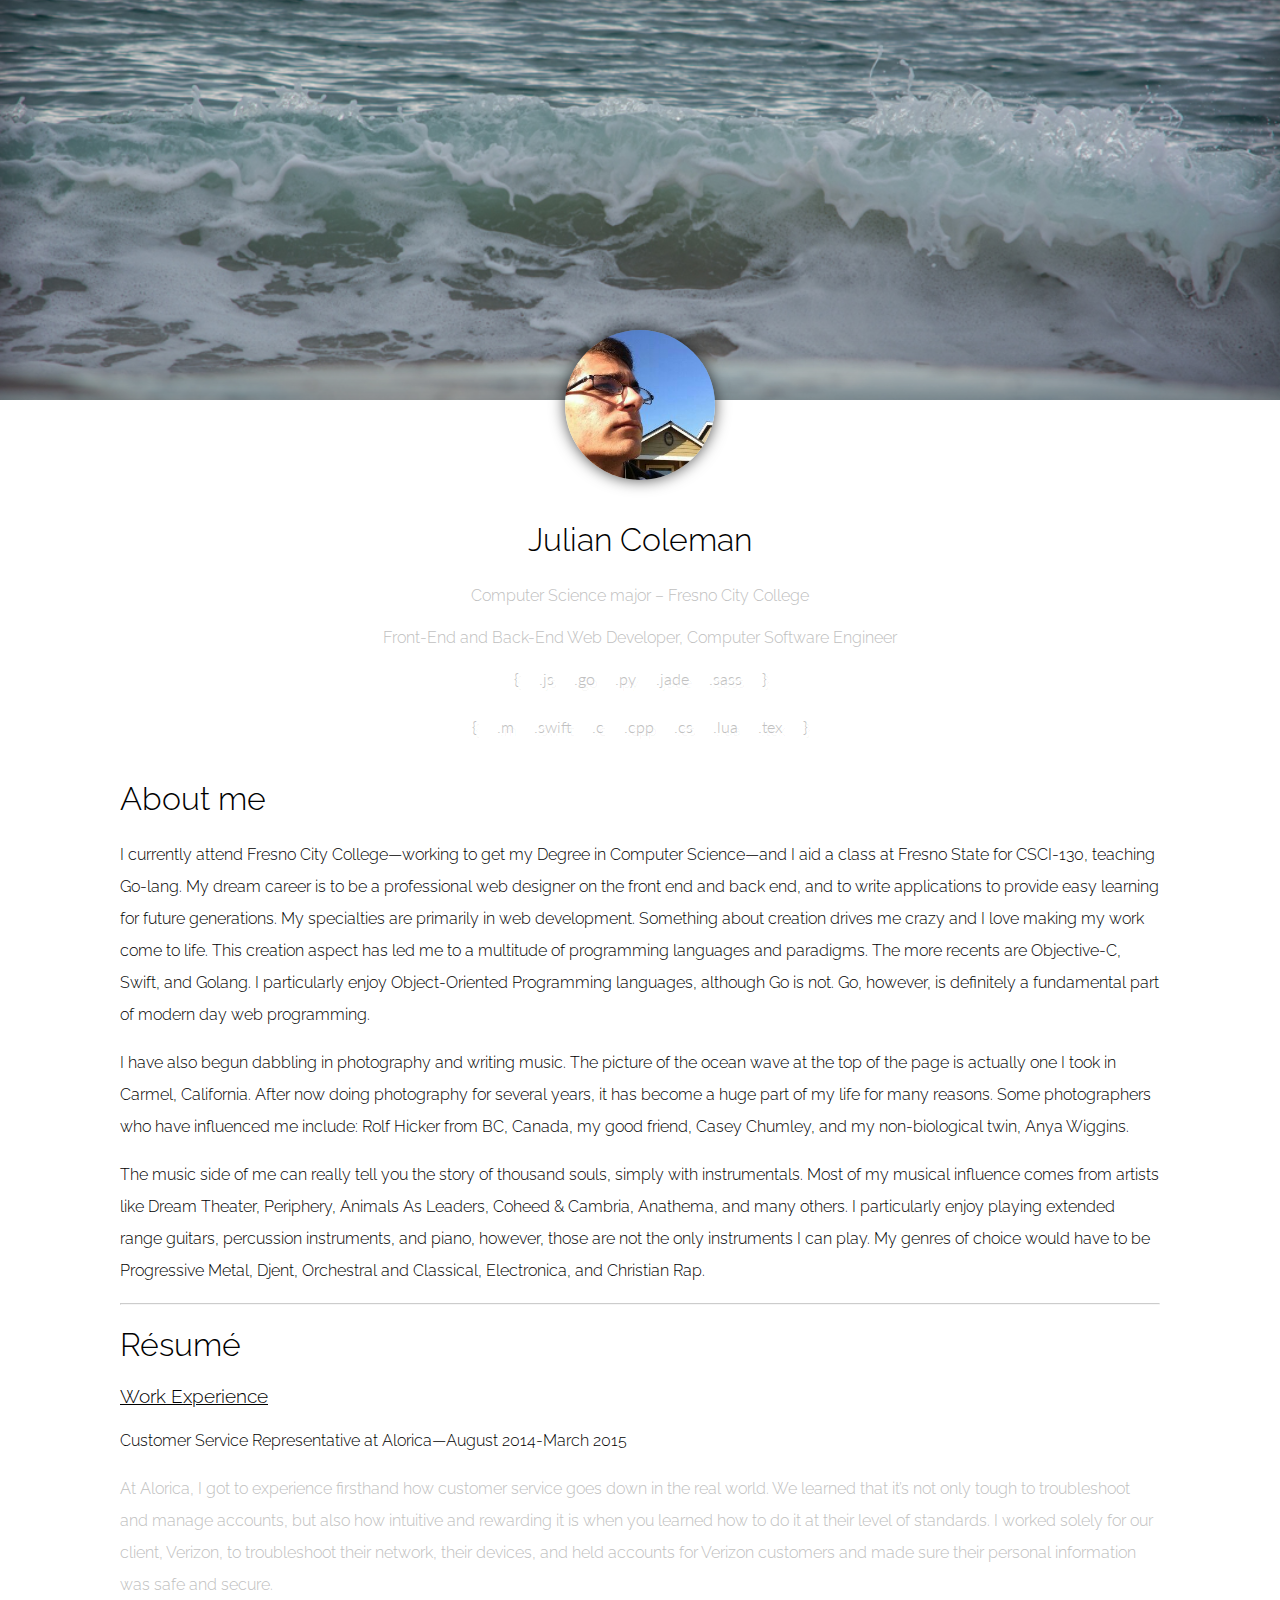
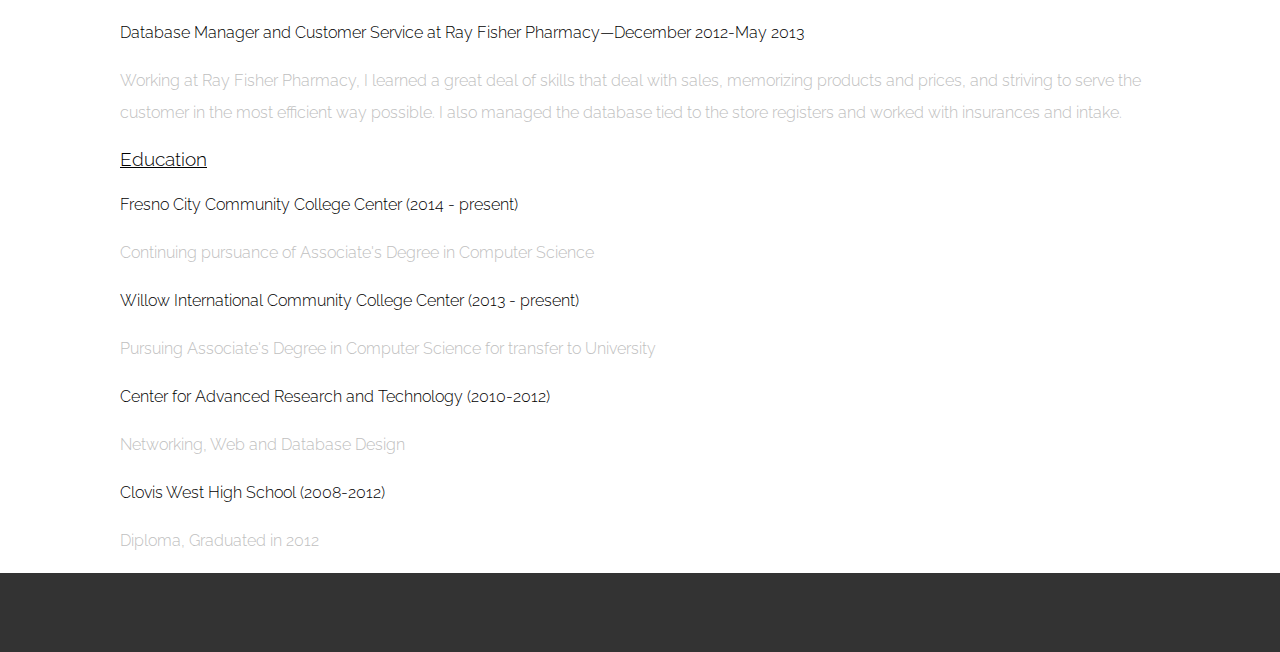
==== index.html @ 6c2e4f23 "added about page" ====
<!DOCTYPE html>
<html lang='en-US'>
    <head>
        <title>Julian Coleman</title>
        <!--  Mobile Formatting  -->
        <meta charset='utf-8'>
        <meta name='viewport' content='width=device-width, initial-scale=1'>
        <!--  For Lollipop  -->
        <meta name='theme-color' content='#fff'>
        <style>
            @charset 'utf-8';html,figure{padding:0;margin:0;font-weight:300;}body{padding:inherit;margin:inherit;}h1,h2,h3,h4,h5,h6{font-weight:inherit;}h1{font-weight:inherit;}h3{text-decoration:underline;}p{font-family:'Raleway',sans-serif;line-height:2em;}hr{opacity:0.5;}ul{list-style:none;padding:0;}li{padding:0 20px;}.lobster{font-family:'Lobster',cursive;}.lato{font-family:'Lato',sans-serif;}.raleway{font-family:'Raleway',sans-serif;}.grey,.grey a,li a{color:#C0C0C0;text-decoration:none;}.grey a:hover{text-decoration:underline;}.stretch{word-spacing:1em;text-shadow:3px 3px rgba(0,0,0,0.05);}.flex-container,.flex-row{display:-webkit-flex;-webkit-align-items:center;-webkit-justify-content:center;-webkit-flex-flow:column nowrap;}.flex-row{-webkit-flex-direction:row;}header{width:100%;height:400px;background:url('splash.jpg') center center no-repeat;background-size:cover;}#profile-image{height:inherit;width:100%;text-align:center;box-shadow:0px -17px 50px rgba(0,0,0,0.4) inset;}#profile-image img{height:150px;width:150px;border-radius:50% 50%;margin-top:330px;box-shadow:0px 0px 15px rgba(0,0,0,0.7);}main{max-width:1040px;margin:100px auto 0;text-align:center;padding:0 20px;}.flex-left{justify-content:flex-start;text-align:left;}footer{background:#333;color:#fff;}#copyright{padding:30px;}@media screen and (max-width:768px){html{font-size:78%;}h1{font-size:172%;}header{height:300px;}main{padding:0 10px;max-width:90%;}#profile-image img{margin-top:230px;}}
        </style>
    </head>
    <body>
        <header class='flex-container'>
            <figure id='profile-image'>
                <img src='portfolio.jpg' alt='' />
            </figure>
        </header>
        <main class='flex-container'>
            <figure>
                <h1 class='raleway'>Julian Coleman</h1>
                <p class='grey raleway'>Computer Science major &ndash; Fresno City College</p>
                <span class='grey raleway'>Front-End and Back-End Web Developer, Computer Software Engineer</span>
                <p class='grey stretch lato'>
                    &lcub; 
                    <a href='http://developer.mozilla.org/en-US/docs/Web/JavaScript' target='_blank'>.js</a>
                    <a href='http://golang.org/' target='_blank'>.go</a>
                    <a href='http://python.org/' target='_blank'>.py</a>
                    <a href='http://jade-lang.com/' target='_blank'>.jade</a>
                    <a href='http://sass-lang.com/' target='_blank'>.sass</a>
                    &rcub;
                </p>
                <p class='grey stretch lato'>
                    &lcub; 
                    <a href='http://developer.apple.com/library/mac/documentation/Cocoa/Conceptual/ProgrammingWithObjectiveC/Introduction/Introduction.html' target='_blank'>.m</a>
                    <a href='http://developer.apple.com/swift/' target='_blank'>.swift</a>
                    <a href='http://cprogramming.com/' target='_blank'>.c</a>
                    <a href='http://cplusplus.com/' target='_blank'>.cpp</a>
                    <a href='http://msdn.microsoft.com/en-us/library/67ef8sbd.aspx' target='_blank'>.cs</a><!--  I'm not happy that this is written in aspx either...  -->
                    <a href='http://lua.org/about.html' target='_blank'>.lua</a>
                    <a href='http://latex-project.org/' target='_blank'>.tex</a>
                    &rcub;
                </p>
            </figure>
            <section class='flex-container flex-left'>
                <div class='raleway'>
                    <h1>About me</h1>
                    <p>I currently attend Fresno City College&mdash;working to get my Degree in Computer Science&mdash;and I aid a class at Fresno State for CSCI-130, teaching Go-lang. My dream career is to be a professional web designer on the front end and back end, and to write applications to provide easy learning for future generations. My specialties are primarily in web development. Something about creation drives me crazy and I love making my work come to life. This creation aspect has led me to a multitude of programming languages and paradigms. The more recents are Objective-C, Swift, and Golang. I particularly enjoy Object-Oriented Programming languages, although Go is not. Go, however, is definitely a fundamental part of modern day web programming.</p>
                    <p>I have also begun dabbling in photography and writing music. The picture of the ocean wave at the top of the page is actually one I took in Carmel, California. After now doing photography for several years, it has become a huge part of my life for many reasons. Some photographers who have influenced me include: Rolf Hicker from BC, Canada, my good friend, Casey Chumley, and my non-biological twin, Anya Wiggins.</p>
                    <p>The music side of me can really tell you the story of thousand souls, simply with instrumentals. Most of my musical influence comes from artists like Dream Theater, Periphery, Animals As Leaders, Coheed &amp; Cambria, Anathema, and many others. I particularly enjoy playing extended range guitars, percussion instruments, and piano, however, those are not the only instruments I can play. My genres of choice would have to be Progressive Metal, Djent, Orchestral and Classical, Electronica, and Christian Rap.</p>
                    <hr />
                    <h1>R&eacute;sum&eacute;</h1>
                    <h3>Work Experience</h3>
                    <p>Customer Service Representative at Alorica&mdash;August 2014-March 2015</p>
                    <p class='grey'>At Alorica, I got to experience firsthand how customer service goes down in the real world. We learned that it’s not only tough to troubleshoot and manage accounts, but also how intuitive and rewarding it is when you learned how to do it at their level of standards. I worked solely for our client, Verizon, to troubleshoot their network, their devices, and held accounts for Verizon customers and made sure their personal information was safe and secure.</p>
                    <p>Database Manager and Customer Service at Ray Fisher Pharmacy&mdash;December 2012-May 2013</p>
                    <p class='grey'>Working at Ray Fisher Pharmacy, I learned a great deal of skills that deal with sales, memorizing products and prices, and striving to serve the customer in the most efficient way possible. I also managed the database tied to the store registers and worked with insurances and intake.</p>
                    <h3>Education</h3>
                    <p>Fresno City Community College Center (2014 - present)</p>
                    <p class='grey'>Continuing pursuance of Associate's Degree in Computer Science</p>
                    <p>Willow International Community College Center (2013 - present)</p>
                    <p class='grey'>Pursuing Associate's Degree in Computer Science for transfer to University</p>
                    <p>Center for Advanced Research and Technology (2010-2012)</p>
                    <p class='grey'>Networking, Web and Database Design</p>
                    <p>Clovis West High School (2008-2012)</p>
                    <p class='grey'>Diploma, Graduated in 2012</p>
                </div>
            </section>
        </main>
        <footer class='flex-row raleway'>
            <section id='copyright'>
                <a href='mailTo:julcol03@gmail.com'><img src='e.png' height='35' alt='' /></a>
                <a href='http://github.com/juliancoleman' target='_blank'><img src='g.png' height='35' alt='' /></a>
                <a href='http://instagram.com/nature_of_daylight/' target='_blank'><img src='i.png' height='35' alt='' /></a>
                <a href='http://linkedin.com/pub/julian-coleman/ab/bb9/871' target='_blank'><img src='l.png' height='35' alt='' /></a>
                <a href='http://twitter.com/lotem_kw' target='_blank'><img src='t.png' height='35' alt='' /></a>
                <a href='http://www.codewars.com/users/jcoleman' target='_blank'><img src='c.png' height='35' alt=''></a>
                <a href='http://www.codecademy.com/lotem_kw' target='_blank'><img src='cc.png' height='35' alt=''></a>
            </section>
        </footer>
        <script src='resources.js' type='text/javascript' async></script>
    </body>
</html>
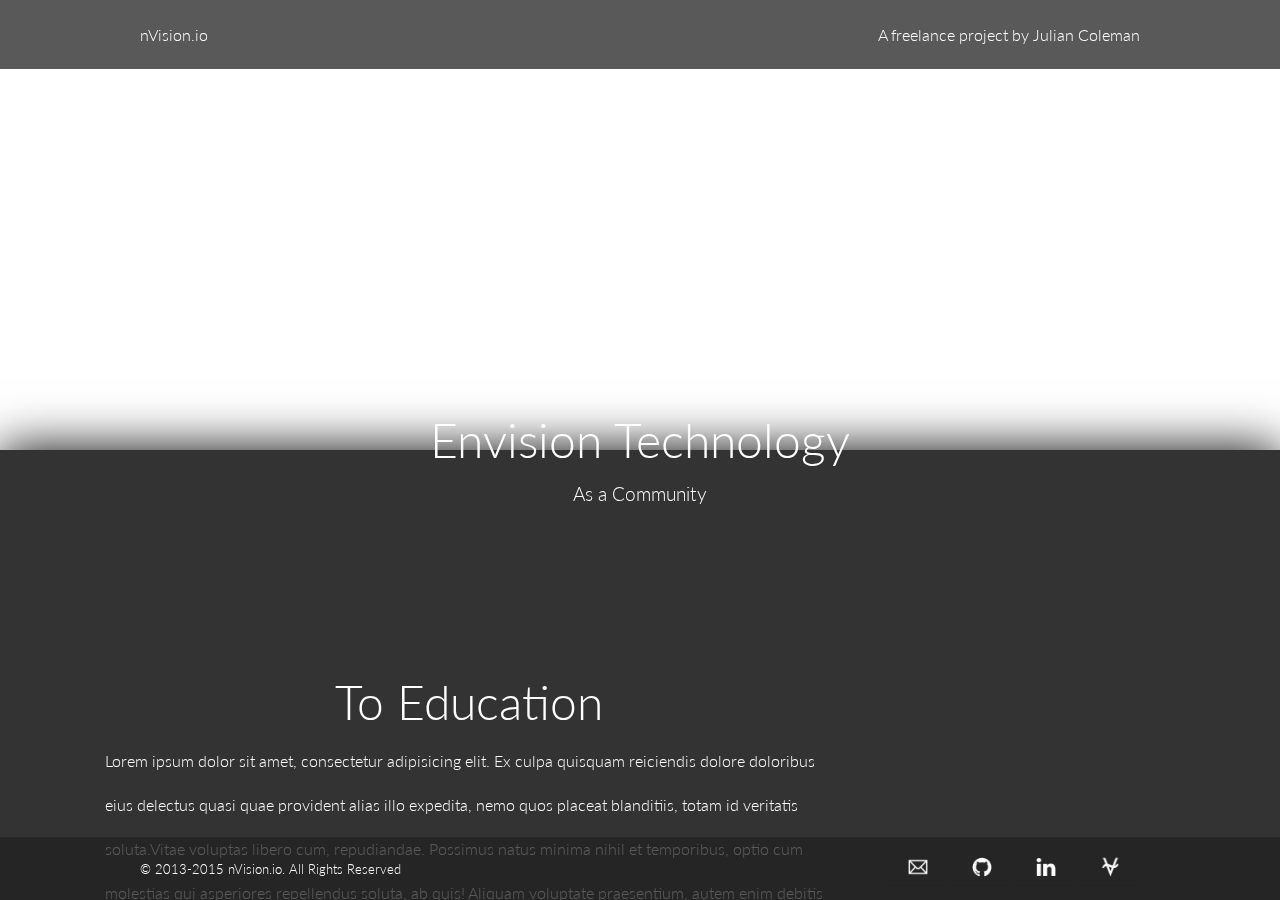
==== commit 0a52251d: "reorganized all directories" ====
--- a/index.html
+++ b/index.html
@@ -1,84 +1,158 @@
 <!DOCTYPE html>
-<html lang='en-US'>
+<html>
     <head>
-        <title>Julian Coleman</title>
-        <!--  Mobile Formatting  -->
-        <meta charset='utf-8'>
-        <meta name='viewport' content='width=device-width, initial-scale=1'>
-        <!--  For Lollipop  -->
-        <meta name='theme-color' content='#fff'>
-        <style>
-            @charset 'utf-8';html,figure{padding:0;margin:0;font-weight:300;}body{padding:inherit;margin:inherit;}h1,h2,h3,h4,h5,h6{font-weight:inherit;}h1{font-weight:inherit;}h3{text-decoration:underline;}p{font-family:'Raleway',sans-serif;line-height:2em;}hr{opacity:0.5;}ul{list-style:none;padding:0;}li{padding:0 20px;}.lobster{font-family:'Lobster',cursive;}.lato{font-family:'Lato',sans-serif;}.raleway{font-family:'Raleway',sans-serif;}.grey,.grey a,li a{color:#C0C0C0;text-decoration:none;}.grey a:hover{text-decoration:underline;}.stretch{word-spacing:1em;text-shadow:3px 3px rgba(0,0,0,0.05);}.flex-container,.flex-row{display:-webkit-flex;-webkit-align-items:center;-webkit-justify-content:center;-webkit-flex-flow:column nowrap;}.flex-row{-webkit-flex-direction:row;}header{width:100%;height:400px;background:url('splash.jpg') center center no-repeat;background-size:cover;}#profile-image{height:inherit;width:100%;text-align:center;box-shadow:0px -17px 50px rgba(0,0,0,0.4) inset;}#profile-image img{height:150px;width:150px;border-radius:50% 50%;margin-top:330px;box-shadow:0px 0px 15px rgba(0,0,0,0.7);}main{max-width:1040px;margin:100px auto 0;text-align:center;padding:0 20px;}.flex-left{justify-content:flex-start;text-align:left;}footer{background:#333;color:#fff;}#copyright{padding:30px;}@media screen and (max-width:768px){html{font-size:78%;}h1{font-size:172%;}header{height:300px;}main{padding:0 10px;max-width:90%;}#profile-image img{margin-top:230px;}}
-        </style>
+        <title>nVision</title>
+        <meta name='viewport' http-equiv='Content-Type' content='width=device-width, initial-scale=1'>
+        <link href='http://fonts.googleapis.com/css?family=Lato:400,300' rel='stylesheet' type='text/css'>
+        <link rel='stylesheet' type='text/css' href='style.css' />
+        <link rel='icon' href='img/favicon-web.ico' />
     </head>
     <body>
-        <header class='flex-container'>
-            <figure id='profile-image'>
-                <img src='portfolio.jpg' alt='' />
+        <main>
+            <figure class='pg' id='top'>
+                <section class='pl base-layer'>
+                    <header>
+                        <section class='blur-bg'></section>
+                        <section class='content'>
+                            <div class='flex-space-between centerpiece'>
+                                <span>nVision.io</span>
+                                <span>A freelance project by Julian Coleman</span>
+                            </div>
+                        </section>
+                    </header>
+                    <section class='occupy-screen flex-column'>
+                        <div class='flex-column centerpiece'>
+                            <h1>Envision Technology</h1>
+                            <h3>As a Community</h3>
+                        </div>
+                    </section>
+                    <footer>
+                        <section class='blur-bg'></section>
+                        <section class='content'>
+                            <div class='flex-space-between centerpiece'>
+                                <span>&copy; 2013-2015 nVision.io. All Rights Reserved</span>
+                                <div>
+                                    <a href='mailTo:julcol03@gmail.com' target='_blank'><img src='img/e-white.png' alt='' height='30' /></a>
+                                    <a href='http://github.com/juliancoleman' target='_blank'><img src='img/g-white.png' alt='' height='30' /></a>
+                                    <a href='http://linkedin.com/pub/julian-coleman/ab/bb9/871' target='_blank'><img src='img/l-white.png' alt='' height='30' /></a>
+                                    <a href='/portfolio' target='_self'><img src='img/faviconfloat-1.png' height='30' /></a>
+                                </div>
+                            </div>
+                        </section>
+                    </footer>
+                </section>
             </figure>
-        </header>
-        <main class='flex-container'>
-            <figure>
-                <h1 class='raleway'>Julian Coleman</h1>
-                <p class='grey raleway'>Computer Science major &ndash; Fresno City College</p>
-                <span class='grey raleway'>Front-End and Back-End Web Developer, Computer Software Engineer</span>
-                <p class='grey stretch lato'>
-                    &lcub; 
-                    <a href='http://developer.mozilla.org/en-US/docs/Web/JavaScript' target='_blank'>.js</a>
-                    <a href='http://golang.org/' target='_blank'>.go</a>
-                    <a href='http://python.org/' target='_blank'>.py</a>
-                    <a href='http://jade-lang.com/' target='_blank'>.jade</a>
-                    <a href='http://sass-lang.com/' target='_blank'>.sass</a>
-                    &rcub;
-                </p>
-                <p class='grey stretch lato'>
-                    &lcub; 
-                    <a href='http://developer.apple.com/library/mac/documentation/Cocoa/Conceptual/ProgrammingWithObjectiveC/Introduction/Introduction.html' target='_blank'>.m</a>
-                    <a href='http://developer.apple.com/swift/' target='_blank'>.swift</a>
-                    <a href='http://cprogramming.com/' target='_blank'>.c</a>
-                    <a href='http://cplusplus.com/' target='_blank'>.cpp</a>
-                    <a href='http://msdn.microsoft.com/en-us/library/67ef8sbd.aspx' target='_blank'>.cs</a><!--  I'm not happy that this is written in aspx either...  -->
-                    <a href='http://lua.org/about.html' target='_blank'>.lua</a>
-                    <a href='http://latex-project.org/' target='_blank'>.tex</a>
-                    &rcub;
-                </p>
+            <figure class='pg'>
+                <section class='pl base-layer'>
+                    <section class='fix-scroll'></section><!--  Fix scroll does nothing except fix the z-index clickable region  -->
+                </section>
+                <section class='pl background-layer'>
+                    <section class='flex-start expand occupy-screen'>
+                        <h1>To Education</h1>
+                        <p>Lorem ipsum dolor sit amet, consectetur adipisicing elit. Ex culpa quisquam reiciendis dolore doloribus eius delectus quasi quae provident alias illo expedita, nemo quos placeat blanditiis, totam id veritatis soluta.Vitae voluptas libero cum, repudiandae. Possimus natus minima nihil et temporibus, optio cum molestias qui asperiores repellendus soluta, ab quis! Aliquam voluptate praesentium, autem enim debitis fugiat officia itaque vero.Animi amet iure dicta, expedita vitae quae. Labore quos tenetur nobis vero atque praesentium, dignissimos eum eaque, cumque repellat, ab pariatur similique, maiores culpa est. In mollitia, nulla laborum officiis.Error libero dignissimos non incidunt. Exercitationem deleniti, hic earum unde commodi ut ex, cumque dolorem, architecto illo est maiores voluptatem voluptate quidem autem harum esse minima. Sed amet possimus reprehenderit.</p>
+                    </section>
+                </section>
             </figure>
-            <section class='flex-container flex-left'>
-                <div class='raleway'>
-                    <h1>About me</h1>
-                    <p>I currently attend Fresno City College&mdash;working to get my Degree in Computer Science&mdash;and I aid a class at Fresno State for CSCI-130, teaching Go-lang. My dream career is to be a professional web designer on the front end and back end, and to write applications to provide easy learning for future generations. My specialties are primarily in web development. Something about creation drives me crazy and I love making my work come to life. This creation aspect has led me to a multitude of programming languages and paradigms. The more recents are Objective-C, Swift, and Golang. I particularly enjoy Object-Oriented Programming languages, although Go is not. Go, however, is definitely a fundamental part of modern day web programming.</p>
-                    <p>I have also begun dabbling in photography and writing music. The picture of the ocean wave at the top of the page is actually one I took in Carmel, California. After now doing photography for several years, it has become a huge part of my life for many reasons. Some photographers who have influenced me include: Rolf Hicker from BC, Canada, my good friend, Casey Chumley, and my non-biological twin, Anya Wiggins.</p>
-                    <p>The music side of me can really tell you the story of thousand souls, simply with instrumentals. Most of my musical influence comes from artists like Dream Theater, Periphery, Animals As Leaders, Coheed &amp; Cambria, Anathema, and many others. I particularly enjoy playing extended range guitars, percussion instruments, and piano, however, those are not the only instruments I can play. My genres of choice would have to be Progressive Metal, Djent, Orchestral and Classical, Electronica, and Christian Rap.</p>
-                    <hr />
-                    <h1>R&eacute;sum&eacute;</h1>
-                    <h3>Work Experience</h3>
-                    <p>Customer Service Representative at Alorica&mdash;August 2014-March 2015</p>
-                    <p class='grey'>At Alorica, I got to experience firsthand how customer service goes down in the real world. We learned that it’s not only tough to troubleshoot and manage accounts, but also how intuitive and rewarding it is when you learned how to do it at their level of standards. I worked solely for our client, Verizon, to troubleshoot their network, their devices, and held accounts for Verizon customers and made sure their personal information was safe and secure.</p>
-                    <p>Database Manager and Customer Service at Ray Fisher Pharmacy&mdash;December 2012-May 2013</p>
-                    <p class='grey'>Working at Ray Fisher Pharmacy, I learned a great deal of skills that deal with sales, memorizing products and prices, and striving to serve the customer in the most efficient way possible. I also managed the database tied to the store registers and worked with insurances and intake.</p>
-                    <h3>Education</h3>
-                    <p>Fresno City Community College Center (2014 - present)</p>
-                    <p class='grey'>Continuing pursuance of Associate's Degree in Computer Science</p>
-                    <p>Willow International Community College Center (2013 - present)</p>
-                    <p class='grey'>Pursuing Associate's Degree in Computer Science for transfer to University</p>
-                    <p>Center for Advanced Research and Technology (2010-2012)</p>
-                    <p class='grey'>Networking, Web and Database Design</p>
-                    <p>Clovis West High School (2008-2012)</p>
-                    <p class='grey'>Diploma, Graduated in 2012</p>
-                </div>
-            </section>
+            <figure class='pg'>
+                <section class='pl foreground-layer'>
+                    <section class='flex-end expand occupy-screen'>
+                        <h1>Learn the Web</h1>
+                        <p>Lorem ipsum dolor sit amet, consectetur adipisicing elit. Nihil impedit soluta, voluptatum velit magni quidem accusantium iusto error mollitia, aperiam optio quo eum ipsam dolorem non autem ad unde tempore.Aliquid expedita aspernatur excepturi autem tenetur! Sit deleniti quia repudiandae, nam amet temporibus doloribus cumque totam eaque eum sequi illum esse vitae incidunt libero ab! Nulla odio saepe eos quod!Nostrum expedita ea ad nihil saepe voluptatibus quisquam iusto nulla, nobis quasi provident excepturi quaerat. Et earum consequuntur dolor eius iusto vero nulla repudiandae consequatur ratione labore, perspiciatis sunt molestias.Corporis voluptatem eaque, quam ullam, ipsam earum temporibus veniam aspernatur voluptatum aliquam distinctio! Voluptates incidunt ipsa tempore laudantium voluptatum architecto impedit aliquid vero dolor laborum. Sint laboriosam eos voluptatum quasi.</p>
+                    </section>
+                </section>
+                <section class='pl base-layer'>
+                    <section class='flex-start expand occupy-screen extort'>
+                        <h1>Develop</h1>
+                        <p>Lorem ipsum dolor sit amet, consectetur adipisicing elit. Officiis et aperiam error sint blanditiis, quaerat quidem aliquid eligendi libero, temporibus repudiandae in voluptatem maxime. Quas, velit perferendis suscipit veritatis repellat!Qui, quidem enim laborum, cum vel nobis consequuntur ut debitis ex, cumque ab provident veritatis alias, earum deserunt. Est assumenda repellendus quia id quis eius maxime omnis aliquam excepturi vitae!Tenetur, deleniti, nemo! Veritatis facilis ipsam sed sint error eum quis tempore distinctio fugit nemo. Optio voluptatem, et vero blanditiis, mollitia suscipit voluptatum quae reiciendis esse perspiciatis perferendis ex! Odio!Eligendi nobis assumenda autem provident? Laborum, temporibus explicabo recusandae laudantium, sint neque cumque voluptatum illum nostrum non deleniti voluptas repellat quod quibusdam nemo quia quos hic illo eligendi ad ipsum.</p>
+                    </section>
+                </section>
+            </figure>
+            <figure class='pg'>
+                <section class='pl base-layer'>
+                    <section class='fix-scroll'></section><!--  Fix scroll does nothing except fix the z-index clickable region  -->
+                </section>
+                <section class='pl background-layer'>
+                    <section class='flex-end comply expand occupy-screen' style='color:#000;'>
+                        <h1>Pave the Future</h1>
+                        <p>Lorem ipsum dolor sit amet, consectetur adipisicing elit. Quis provident sequi, quas iste tenetur suscipit numquam velit asperiores necessitatibus esse delectus. Ipsum, incidunt, sit. Iste sapiente veniam, nobis ab labore?Voluptate temporibus dolorem aliquam nobis labore quasi quaerat cupiditate atque vel dolorum eius nam debitis numquam ipsum ipsa enim, ratione earum provident quam accusantium, vitae excepturi perspiciatis perferendis veritatis? Cumque.Quaerat minima deleniti esse quis ducimus excepturi eos obcaecati in magni corporis expedita totam, dicta optio hic? Quibusdam aspernatur rerum et praesentium, deleniti, atque voluptatibus quo ex omnis autem doloremque!Eius rem inventore aperiam ipsam nihil deleniti ab pariatur nesciunt veritatis natus sint, magnam ea fugit, a at debitis quam possimus eveniet dicta necessitatibus consectetur corrupti? Est aliquid deserunt asperiores.</p>
+                    </section>
+                </section>
+                <section class='pl deep-background-layer'>
+                    <section class='fix-scroll'></section><!--  Fix scroll does nothing except fix the z-index clickable region  -->
+                </section>
+            </figure>
+            <figure class='pg'>
+                <section class='pl foreground-layer'>
+                    <section class='occupy-screen flex-column'>
+                        <nav class='flex-column centerpiece'>
+                            <ul>
+                                <li class='list-title expand'><span>Web Design</span>
+                                    <ul class='list-section'>
+                                        <a href='developer.nvision.io/css'><li>CSS*</li></a>
+                                        <a href='developer.nvision.io/html'><li>HTML*</li></a>
+                                        <a href='developer.nvision.io/design-considerations'><li>Design Considerations*</li></a>
+                                        <a href='developer.nvision.io/flat-ui'><li>Flat UI*</li></a>
+                                        <a href='developer.nvision.io/material-design'><li>Material Design*</li></a>
+                                        <a href='developer.nvision.io/performance'><li>Performance*</li></a>
+                                    </ul>
+                                </li>
+                                <li class='list-title expand'><span>Web Programming</span>
+                                    <ul class='list-section'>
+                                        <a href='developer.nvision.io/compass'><li>Compass*</li></a>
+                                        <a href='developer.nvision.io/golang'><li>Go*</li></a>
+                                        <a href='developer.nvision.io/jade-lang'><li>Jade*</li></a>
+                                        <a href='developer.nvision.io/javascript'><li>JavaScript*</li></a>
+                                        <a href='developer.nvision.io/python'><li>Python*</li></a>
+                                        <a href='developer.nvision.io/sass-lang'><li>SASS*</li></a>
+                                    </ul>
+                                </li>
+                                <li class='list-title expand'><span>Computer Science</span>
+                                    <ul class='list-section'>
+                                        <a href='developer.nvision.io/assembly'><li>Assembly*</li></a>
+                                        <a href='developer.nvision.io/c'><li>C*</li></a>
+                                        <a href='developer.nvision.io/cplusplus'><li>C++*</li></a>
+                                        <a href='developer.nvision.io/csharp'><li>C#*</li></a>
+                                        <a href='developer.nvision.io/java'><li>Java*</li></a>
+                                        <a href='developer.nvision.io/kobrascript'><li>KobraScript*</li></a>
+                                        <a href='developer.nvision.io/latex'><li>LaTeX*</li></a>
+                                        <a href='developer.nvision.io/lua'><li>Lua*</li></a>
+                                        <a href='developer.nvision.io/objective-c'><li>Objective-C*</li></a>
+                                        <a href='developer.nvision.io/swift'><li>Swift*</li></a>
+                                    </ul>
+                                </li>
+                                <li class='list-title expand'><span>Setting Up Web Servers</span>
+                                    <ul class='list-section'>
+                                        <a href='developer.nvision.io/apache2'><li>Apache 2*</li></a>
+                                        <a href='developer.nvision.io/cherokee'><li>Cherokee*</li></a>
+                                        <a href='developer.nvision.io/go/webapp'><li>Go*</li></a>
+                                        <a href='developer.nvision.io/lighttpd'><li>LightTPD*</li></a>
+                                        <a href='developer.nvision.io/nginx'><li>Nginx*</li></a>
+                                        <a href='developer.nvision.io/node'><li>Node.js*</li></a>
+                                        <a href='developer.nvision.io/python/webapp'><li>Python*</li></a>
+                                    </ul>
+                                </li>
+                            </ul>
+                        </nav>
+                        <div style='font-size:75%;'><blockquote><q>To find yourself, think for yourself</q><cite> &mdash; Socrates (469–399 B.C.E.)</cite></blockquote></div>
+                    </section>
+                    <footer>
+                        <section class='content'>
+                            <div class='flex-space-between centerpiece'>
+                                <span>&copy; 2013-2015 nVision.io. All Rights Reserved</span>
+                                <a href='#top'>Back to Top</a>
+                                <a href='about.html'>About</a>
+                                <a href='http://developer.nvision.io'>Developer*</a>
+                                <a href='http://scenes.nvision.io'>Scenes*</a>
+                                <a href='http://sounds.nvision.io'>Sounds*</a>
+                                <a href='/portfolio'>Meet the Solo Operation</a>
+                            </div>
+                        </section>
+                    </footer>
+                </section>
+                <section class='pl base-layer'>
+                    <section class='fix-scroll'></section><!--  Fix scroll does nothing except fix the z-index clickable region  -->
+                </section>
+            </figure>
         </main>
-        <footer class='flex-row raleway'>
-            <section id='copyright'>
-                <a href='mailTo:julcol03@gmail.com'><img src='e.png' height='35' alt='' /></a>
-                <a href='http://github.com/juliancoleman' target='_blank'><img src='g.png' height='35' alt='' /></a>
-                <a href='http://instagram.com/nature_of_daylight/' target='_blank'><img src='i.png' height='35' alt='' /></a>
-                <a href='http://linkedin.com/pub/julian-coleman/ab/bb9/871' target='_blank'><img src='l.png' height='35' alt='' /></a>
-                <a href='http://twitter.com/lotem_kw' target='_blank'><img src='t.png' height='35' alt='' /></a>
-                <a href='http://www.codewars.com/users/jcoleman' target='_blank'><img src='c.png' height='35' alt=''></a>
-                <a href='http://www.codecademy.com/lotem_kw' target='_blank'><img src='cc.png' height='35' alt=''></a>
-            </section>
-        </footer>
-        <script src='resources.js' type='text/javascript' async></script>
     </body>
 </html>
--- a/style.css
+++ b/style.css
@@ -0,0 +1,54 @@
+/*  Native Styles  */
+*{color:#fff;margin:0;padding:0;box-sizing:border-box;}
+html{font:300 100% 'Lato',Sans-Serif;}
+html,body,footer{overflow:hidden;}
+h1,h2,h3,h4,h5,h6{font-weight:300;}
+h1{font-size:3em;padding:15px 0;}
+p,h1,h2,h3,h4,h5,h6{color:inherit;}
+blockquote{font-style:italic;}
+main,.occupy-screen{height:500px;height:100vh;overflow-x:hidden;overflow-y:auto;perspective:300px;-webkit-perspective:300px;perspective-origin-x:100%;-webkit-perspective-origin-x:100%;}
+header,.blur-bg,footer{position:absolute;}
+header,footer{width:100%;}
+header{overflow:hidden;}
+img{margin:0 15px;}
+nav>ul{display:-webkit-flex;-webkit-align-items:flex-start;-webkit-flex-direction:row;-webkit-justify-content:flex-end;}
+.expand{line-height:2.75em;}
+.list-title{margin:0 15px;}
+.list-title span{font-size:1.25em;border-bottom:1px solid #fff;}
+li{display:-webkit-flex;-webkit-flex-direction:column;}
+a{text-decoration:none;border-bottom:1px solid rgb(34,34,34);}
+a:hover{border-bottom:1px solid #fff;}
+.list-section{text-align:left;}
+.flex-space-between,.flex-column,.flex-start,.flex-end{display:-webkit-flex;-webkit-align-items:center;}
+.flex-space-between{-webkit-justify-content:space-between;}
+.flex-column{-webkit-justify-content:space-around;-webkit-flex-direction:column;-webkit-align-items:center;padding:25px;}
+.flex-start,.flex-end{padding:105px;-webkit-flex-direction:column;}
+.flex-start{-webkit-justify-content:center;text-align:left;padding-right:35%;}
+.flex-end{-webkit-justify-content:flex-start;text-align:right;padding-left:35%;}
+.extort{-webkit-justify-content:flex-end;}
+.comply{-webkit-justify-content:center;}
+.centerpiece{max-width:1000px;margin:0 auto;}
+.blur-bg{top:-12px;right:-12px;left:-12px;bottom:-12px;filter:blur(12px);-webkit-filter:blur(12px);-moz-filter:blur(12px);filter:url('/media/blur.svg#blur');}
+.content{position:relative;padding:25px;background:rgb(34,34,34);background:rgba(34,34,34,0.75);}
+footer,.pl{bottom:0;}
+footer .content{padding:15px;font-size:80%;}
+footer .blur-bg{background-position:100% -103vh;}
+@media screen and(max-width:1700px){main,.blur-bg{background-position:80% top;background-size:auto auto;}}
+@media screen and(max-width:768px){footer .blur-bg{background-position:80% -90vh}h1{font-size:6vw;}h3{font-size:4vw;}span,p,a{font-size:3vw;}img{margin:0 2px;}}
+/*  Parallax Styles  */
+.pg{position:relative;height:500px;height:100vh;transform-style:preserve-3d;-webkit-transform-style:preserve-3d;}
+.pl{position:absolute;top:0;right:0;left:0;transform-origin-x:100%;-webkit-transform-origin-x:100%;}
+.base-layer{transform:translateZ(0);-webkit-transform:translateZ(0);z-index:4;}
+.background-layer{transform:translateZ(-300px) scale(2);-webkit-transform:translateZ(-300px) scale(2);z-index:3;}
+.foreground-layer{transform:translateZ(90px) scale(0.7);-webkit-transform:translateZ(90px) scale(0.7);z-index:1;}
+.deep-background-layer{transform:translateZ(-600px) scale(3);-webkit-transform:translateZ(-600px) scale(3);z-index:3;}
+.pg:first-child{z-index:5;}
+.pg:first-child .base-layer,.blur-bg{background:url('code.jpg') center center no-repeat;background-size:cover;}
+.pg:nth-child(2){z-index:3;}
+.pg:nth-child(2) .background-layer,.pg:nth-child(5) .base-layer{background:#333;}
+.pg:nth-child(3){z-index:4;}
+.pg:nth-child(3) .base-layer{background:#0066AA;}
+.pg:nth-child(4){z-index:2;}
+.pg:nth-child(4) .deep-background-layer{background:#DDD;}
+.pg:nth-child(5){z-index:3;}
+.pg:first-child .base-layer,.pg:nth-child(2) .background-layer,.pg:nth-child(3) .base-layer,.pg:nth-child(4) .deep-background-layer,.pg:nth-child(5) .base-layer{box-shadow:0 0 3em rgba(0,0,0,1);}
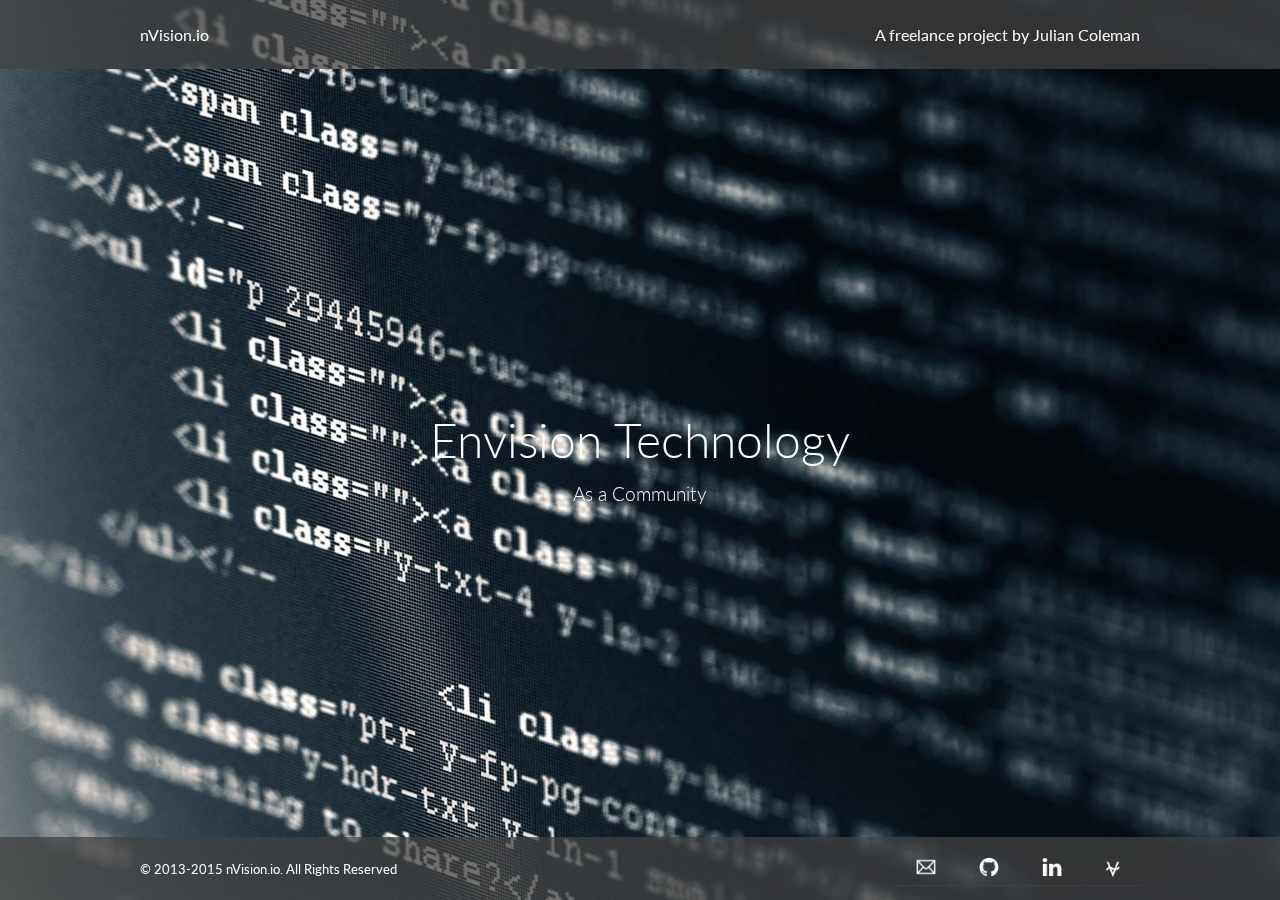
==== commit c6d753b6: "updated links" ====
--- a/index.html
+++ b/index.html
@@ -35,7 +35,7 @@
                                     <a href='mailTo:julcol03@gmail.com' target='_blank'><img src='img/e-white.png' alt='' height='30' /></a>
                                     <a href='http://github.com/juliancoleman' target='_blank'><img src='img/g-white.png' alt='' height='30' /></a>
                                     <a href='http://linkedin.com/pub/julian-coleman/ab/bb9/871' target='_blank'><img src='img/l-white.png' alt='' height='30' /></a>
-                                    <a href='/portfolio' target='_self'><img src='img/faviconfloat-1.png' height='30' /></a>
+                                    <a href='/portfolio' target='_self'><img src='img/faviconfloat-1.png' height='25' /></a>
                                 </div>
                             </div>
                         </section>
@@ -88,47 +88,47 @@
                             <ul>
                                 <li class='list-title expand'><span>Web Design</span>
                                     <ul class='list-section'>
-                                        <a href='developer.nvision.io/css'><li>CSS*</li></a>
-                                        <a href='developer.nvision.io/html'><li>HTML*</li></a>
-                                        <a href='developer.nvision.io/design-considerations'><li>Design Considerations*</li></a>
-                                        <a href='developer.nvision.io/flat-ui'><li>Flat UI*</li></a>
-                                        <a href='developer.nvision.io/material-design'><li>Material Design*</li></a>
-                                        <a href='developer.nvision.io/performance'><li>Performance*</li></a>
+                                        <a href='http://developer.nvision.io/css'><li>CSS*</li></a>
+                                        <a href='http://developer.nvision.io/html'><li>HTML*</li></a>
+                                        <a href='http://developer.nvision.io/design-considerations'><li>Design Considerations*</li></a>
+                                        <a href='http://developer.nvision.io/flat-ui'><li>Flat UI*</li></a>
+                                        <a href='http://developer.nvision.io/material-design'><li>Material Design*</li></a>
+                                        <a href='http://developer.nvision.io/performance'><li>Performance*</li></a>
                                     </ul>
                                 </li>
                                 <li class='list-title expand'><span>Web Programming</span>
                                     <ul class='list-section'>
-                                        <a href='developer.nvision.io/compass'><li>Compass*</li></a>
-                                        <a href='developer.nvision.io/golang'><li>Go*</li></a>
-                                        <a href='developer.nvision.io/jade-lang'><li>Jade*</li></a>
-                                        <a href='developer.nvision.io/javascript'><li>JavaScript*</li></a>
-                                        <a href='developer.nvision.io/python'><li>Python*</li></a>
-                                        <a href='developer.nvision.io/sass-lang'><li>SASS*</li></a>
+                                        <a href='http://developer.nvision.io/compass'><li>Compass*</li></a>
+                                        <a href='http://developer.nvision.io/golang'><li>Go*</li></a>
+                                        <a href='http://developer.nvision.io/jade-lang'><li>Jade*</li></a>
+                                        <a href='http://developer.nvision.io/javascript'><li>JavaScript*</li></a>
+                                        <a href='http://developer.nvision.io/python'><li>Python*</li></a>
+                                        <a href='http://developer.nvision.io/sass-lang'><li>SASS*</li></a>
                                     </ul>
                                 </li>
                                 <li class='list-title expand'><span>Computer Science</span>
                                     <ul class='list-section'>
-                                        <a href='developer.nvision.io/assembly'><li>Assembly*</li></a>
-                                        <a href='developer.nvision.io/c'><li>C*</li></a>
-                                        <a href='developer.nvision.io/cplusplus'><li>C++*</li></a>
-                                        <a href='developer.nvision.io/csharp'><li>C#*</li></a>
-                                        <a href='developer.nvision.io/java'><li>Java*</li></a>
-                                        <a href='developer.nvision.io/kobrascript'><li>KobraScript*</li></a>
-                                        <a href='developer.nvision.io/latex'><li>LaTeX*</li></a>
-                                        <a href='developer.nvision.io/lua'><li>Lua*</li></a>
-                                        <a href='developer.nvision.io/objective-c'><li>Objective-C*</li></a>
-                                        <a href='developer.nvision.io/swift'><li>Swift*</li></a>
+                                        <a href='http://developer.nvision.io/assembly'><li>Assembly*</li></a>
+                                        <a href='http://developer.nvision.io/c'><li>C*</li></a>
+                                        <a href='http://developer.nvision.io/cplusplus'><li>C++*</li></a>
+                                        <a href='http://developer.nvision.io/csharp'><li>C#*</li></a>
+                                        <a href='http://developer.nvision.io/java'><li>Java*</li></a>
+                                        <a href='http://developer.nvision.io/kobrascript'><li>KobraScript*</li></a>
+                                        <a href='http://developer.nvision.io/latex'><li>LaTeX*</li></a>
+                                        <a href='http://developer.nvision.io/lua'><li>Lua*</li></a>
+                                        <a href='http://developer.nvision.io/objective-c'><li>Objective-C*</li></a>
+                                        <a href='http://developer.nvision.io/swift'><li>Swift*</li></a>
                                     </ul>
                                 </li>
                                 <li class='list-title expand'><span>Setting Up Web Servers</span>
                                     <ul class='list-section'>
-                                        <a href='developer.nvision.io/apache2'><li>Apache 2*</li></a>
-                                        <a href='developer.nvision.io/cherokee'><li>Cherokee*</li></a>
-                                        <a href='developer.nvision.io/go/webapp'><li>Go*</li></a>
-                                        <a href='developer.nvision.io/lighttpd'><li>LightTPD*</li></a>
-                                        <a href='developer.nvision.io/nginx'><li>Nginx*</li></a>
-                                        <a href='developer.nvision.io/node'><li>Node.js*</li></a>
-                                        <a href='developer.nvision.io/python/webapp'><li>Python*</li></a>
+                                        <a href='http://developer.nvision.io/apache2'><li>Apache 2*</li></a>
+                                        <a href='http://developer.nvision.io/cherokee'><li>Cherokee*</li></a>
+                                        <a href='http://developer.nvision.io/go/webapp'><li>Go*</li></a>
+                                        <a href='http://developer.nvision.io/lighttpd'><li>LightTPD*</li></a>
+                                        <a href='http://developer.nvision.io/nginx'><li>Nginx*</li></a>
+                                        <a href='http://developer.nvision.io/node'><li>Node.js*</li></a>
+                                        <a href='http://developer.nvision.io/python/webapp'><li>Python*</li></a>
                                     </ul>
                                 </li>
                             </ul>
--- a/style.css
+++ b/style.css
@@ -1,6 +1,6 @@
 /*  Native Styles  */
-*{color:#fff;margin:0;padding:0;box-sizing:border-box;}
-html{font:300 100% 'Lato',Sans-Serif;}
+*{color:#FAFAFA;margin:0;padding:0;box-sizing:border-box;}
+html{font:400 100% 'Lato',Sans-Serif;}
 html,body,footer{overflow:hidden;}
 h1,h2,h3,h4,h5,h6{font-weight:300;}
 h1{font-size:3em;padding:15px 0;}
@@ -14,11 +14,13 @@
 nav>ul{display:-webkit-flex;-webkit-align-items:flex-start;-webkit-flex-direction:row;-webkit-justify-content:flex-end;}
 .expand{line-height:2.75em;}
 .list-title{margin:0 15px;}
-.list-title span{font-size:1.25em;border-bottom:1px solid #fff;}
+.list-title span{font-size:1.25em;border-bottom:1px solid #FAFAFA;}
 li{display:-webkit-flex;-webkit-flex-direction:column;}
-a{text-decoration:none;border-bottom:1px solid rgb(34,34,34);}
-a:hover{border-bottom:1px solid #fff;}
+a{text-decoration:none;border-bottom:1px solid #424242;}
+a:hover{border-bottom:1px solid #FAFAFA;}
 .list-section{text-align:left;}
+.list-section li {border-bottom:1px solid #424242;transition:0.2s linear;}
+.list-section a:hover li {border-bottom:1px solid #FAFAFA;color:#1E88E5;}
 .flex-space-between,.flex-column,.flex-start,.flex-end{display:-webkit-flex;-webkit-align-items:center;}
 .flex-space-between{-webkit-justify-content:space-between;}
 .flex-column{-webkit-justify-content:space-around;-webkit-flex-direction:column;-webkit-align-items:center;padding:25px;}
@@ -29,7 +31,7 @@
 .comply{-webkit-justify-content:center;}
 .centerpiece{max-width:1000px;margin:0 auto;}
 .blur-bg{top:-12px;right:-12px;left:-12px;bottom:-12px;filter:blur(12px);-webkit-filter:blur(12px);-moz-filter:blur(12px);filter:url('/media/blur.svg#blur');}
-.content{position:relative;padding:25px;background:rgb(34,34,34);background:rgba(34,34,34,0.75);}
+.content{position:relative;padding:25px;background:#424242;background:rgba(66,66,66,0.75);}
 footer,.pl{bottom:0;}
 footer .content{padding:15px;font-size:80%;}
 footer .blur-bg{background-position:100% -103vh;}
@@ -43,12 +45,12 @@
 .foreground-layer{transform:translateZ(90px) scale(0.7);-webkit-transform:translateZ(90px) scale(0.7);z-index:1;}
 .deep-background-layer{transform:translateZ(-600px) scale(3);-webkit-transform:translateZ(-600px) scale(3);z-index:3;}
 .pg:first-child{z-index:5;}
-.pg:first-child .base-layer,.blur-bg{background:url('code.jpg') center center no-repeat;background-size:cover;}
+.pg:first-child .base-layer,.blur-bg{background:url('img/code.jpg') center center no-repeat;background-size:cover;}
 .pg:nth-child(2){z-index:3;}
-.pg:nth-child(2) .background-layer,.pg:nth-child(5) .base-layer{background:#333;}
+.pg:nth-child(2) .background-layer,.pg:nth-child(5) .base-layer{background:#424242;}
 .pg:nth-child(3){z-index:4;}
-.pg:nth-child(3) .base-layer{background:#0066AA;}
+.pg:nth-child(3) .base-layer{background:#1E88E5;}  /*  #0066aa  */
 .pg:nth-child(4){z-index:2;}
-.pg:nth-child(4) .deep-background-layer{background:#DDD;}
+.pg:nth-child(4) .deep-background-layer{background:#FAFAFA;}
 .pg:nth-child(5){z-index:3;}
 .pg:first-child .base-layer,.pg:nth-child(2) .background-layer,.pg:nth-child(3) .base-layer,.pg:nth-child(4) .deep-background-layer,.pg:nth-child(5) .base-layer{box-shadow:0 0 3em rgba(0,0,0,1);}
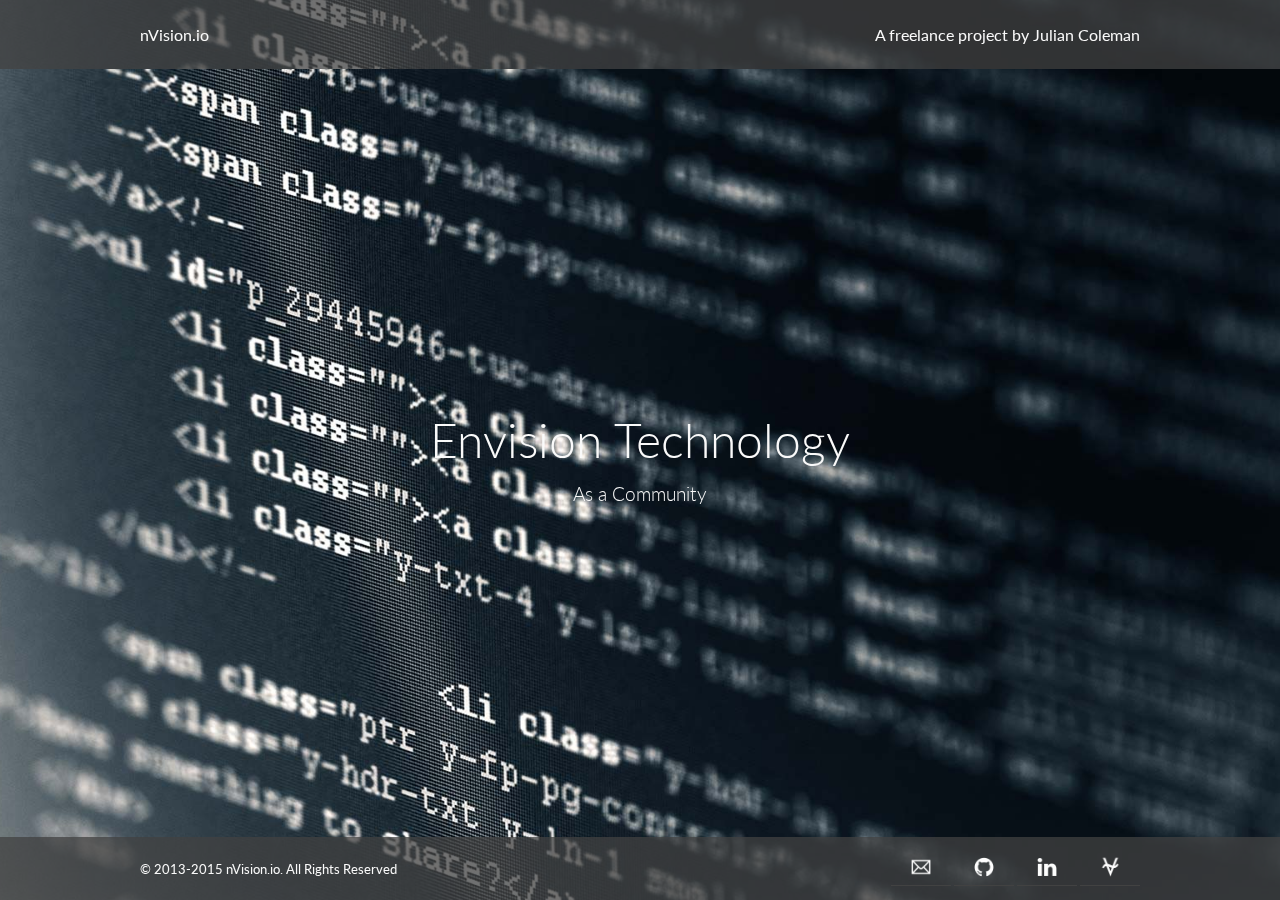
==== commit ca4ab710: "compass, cherokee, and lightpd have been committed" ====
--- a/index.html
+++ b/index.html
@@ -35,7 +35,7 @@
                                     <a href='mailTo:julcol03@gmail.com' target='_blank'><img src='img/e-white.png' alt='' height='30' /></a>
                                     <a href='http://github.com/juliancoleman' target='_blank'><img src='img/g-white.png' alt='' height='30' /></a>
                                     <a href='http://linkedin.com/pub/julian-coleman/ab/bb9/871' target='_blank'><img src='img/l-white.png' alt='' height='30' /></a>
-                                    <a href='/portfolio' target='_self'><img src='img/faviconfloat-1.png' height='25' /></a>
+                                    <a href='/portfolio' target='_self'><img src='img/faviconfloat-1.png' height='30' /></a>
                                 </div>
                             </div>
                         </section>
@@ -98,21 +98,22 @@
                                 </li>
                                 <li class='list-title expand'><span>Web Programming</span>
                                     <ul class='list-section'>
-                                        <a href='http://developer.nvision.io/compass'><li>Compass*</li></a>
+                                        <!-- <a href='http://developer.nvision.io/compass'><li>Compass*</li></a> -->
                                         <a href='http://developer.nvision.io/golang'><li>Go*</li></a>
                                         <a href='http://developer.nvision.io/jade-lang'><li>Jade*</li></a>
                                         <a href='http://developer.nvision.io/javascript'><li>JavaScript*</li></a>
                                         <a href='http://developer.nvision.io/python'><li>Python*</li></a>
+                                        <a href='http://developer.nvision.io/ruby'><li>Ruby*</li></a>
                                         <a href='http://developer.nvision.io/sass-lang'><li>SASS*</li></a>
                                     </ul>
                                 </li>
                                 <li class='list-title expand'><span>Computer Science</span>
                                     <ul class='list-section'>
-                                        <a href='http://developer.nvision.io/assembly'><li>Assembly*</li></a>
+                                        <!-- <a href='http://developer.nvision.io/assembly'><li>Assembly*</li></a> -->
                                         <a href='http://developer.nvision.io/c'><li>C*</li></a>
                                         <a href='http://developer.nvision.io/cplusplus'><li>C++*</li></a>
                                         <a href='http://developer.nvision.io/csharp'><li>C#*</li></a>
-                                        <a href='http://developer.nvision.io/java'><li>Java*</li></a>
+                                        <!-- <a href='http://developer.nvision.io/java'><li>Java*</li></a> -->
                                         <a href='http://developer.nvision.io/kobrascript'><li>KobraScript*</li></a>
                                         <a href='http://developer.nvision.io/latex'><li>LaTeX*</li></a>
                                         <a href='http://developer.nvision.io/lua'><li>Lua*</li></a>
@@ -123,12 +124,14 @@
                                 <li class='list-title expand'><span>Setting Up Web Servers</span>
                                     <ul class='list-section'>
                                         <a href='http://developer.nvision.io/apache2'><li>Apache 2*</li></a>
-                                        <a href='http://developer.nvision.io/cherokee'><li>Cherokee*</li></a>
+                                        <!-- <a href='http://developer.nvision.io/cherokee'><li>Cherokee*</li></a> -->
                                         <a href='http://developer.nvision.io/go/webapp'><li>Go*</li></a>
-                                        <a href='http://developer.nvision.io/lighttpd'><li>LightTPD*</li></a>
-                                        <a href='http://developer.nvision.io/nginx'><li>Nginx*</li></a>
+                                        <a href='http://developer.nvision.io/appengine'><li>Google Appengine*</li></a>
+                                        <!-- <a href='http://developer.nvision.io/lighttpd'><li>LightTPD*</li></a> -->
+                                        <!-- <a href='http://developer.nvision.io/nginx'><li>Nginx*</li></a> -->
                                         <a href='http://developer.nvision.io/node'><li>Node.js*</li></a>
                                         <a href='http://developer.nvision.io/python/webapp'><li>Python*</li></a>
+                                        <a href='http://developer.nvision.io/ruby/rails'><li>Ruby on Rails</li></a>
                                     </ul>
                                 </li>
                             </ul>
